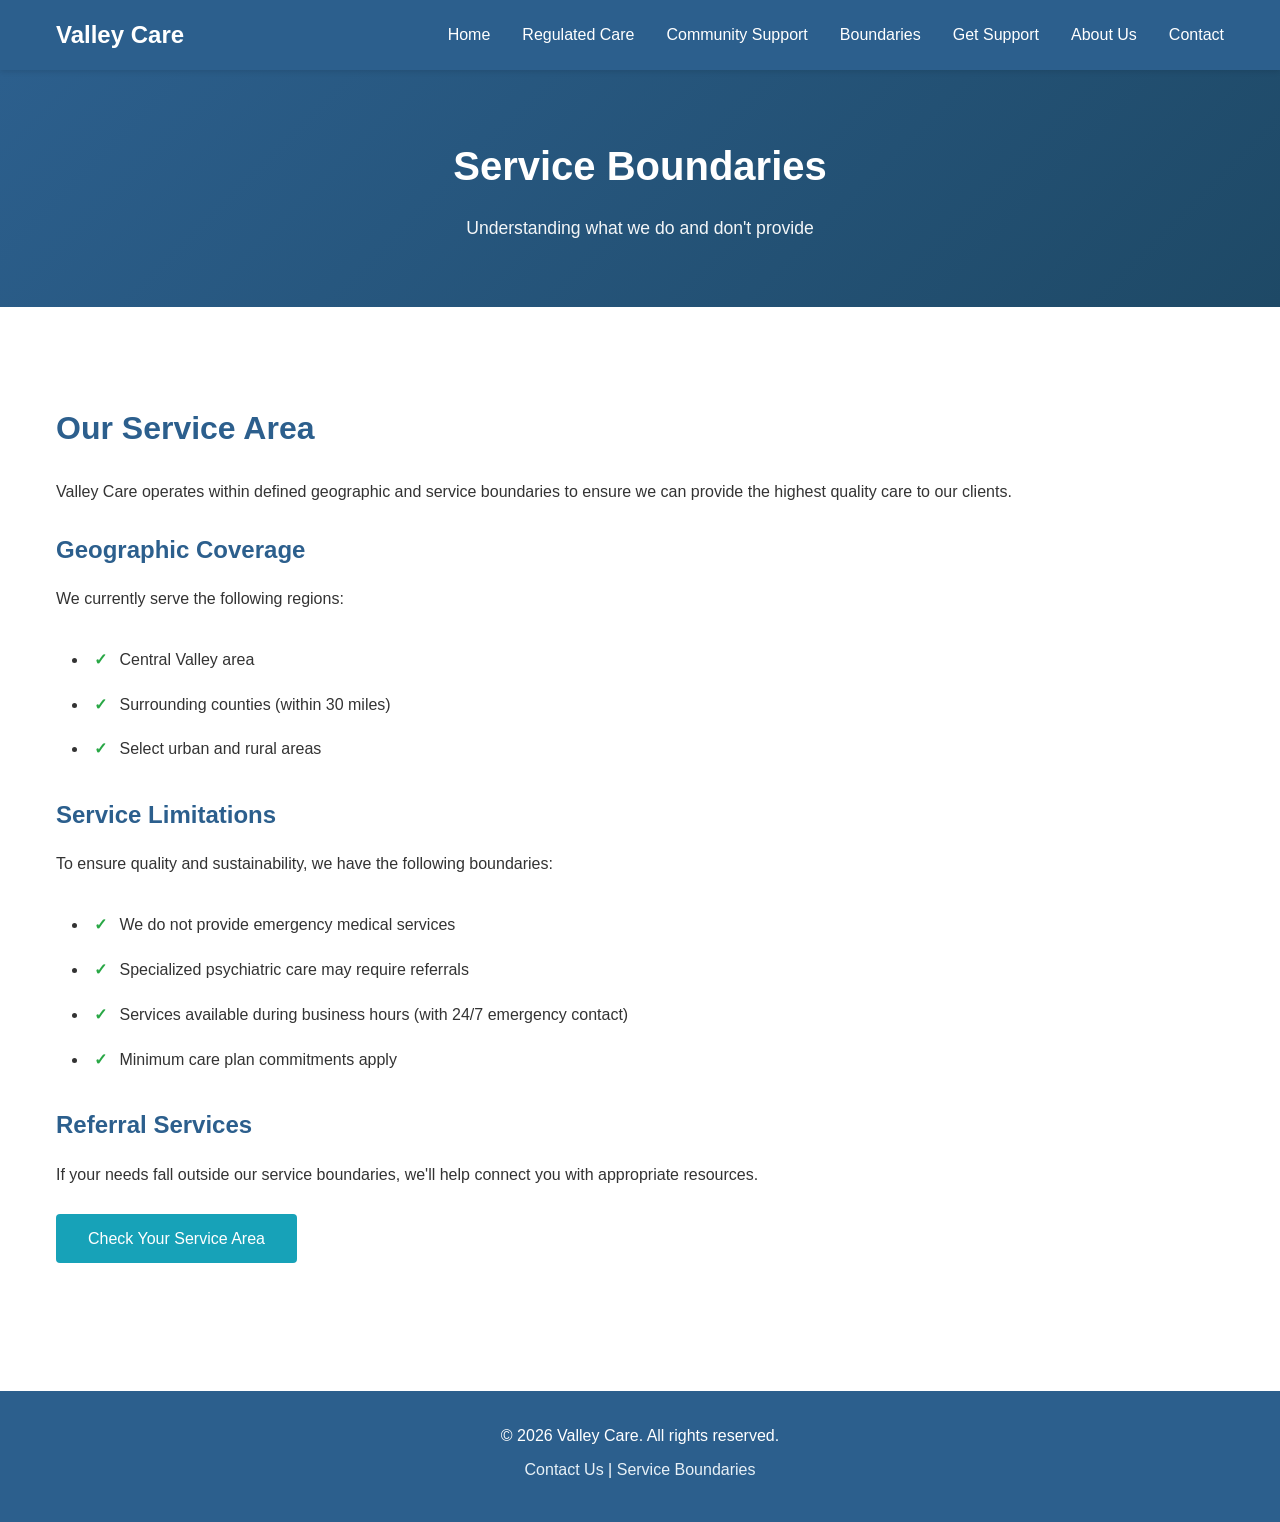
==== boundaries.html @ 95ee32d9 "Initial website setup: Create HTML pages and CSS stylesheet" ====
<!DOCTYPE html>
<html lang="en">
<head>
    <meta charset="UTF-8">
    <meta name="viewport" content="width=device-width, initial-scale=1.0">
    <title>Service Boundaries - Valley Care</title>
    <link rel="stylesheet" href="assets/css/style.css">
</head>
<body>
    <header>
        <nav class="navbar">
            <div class="container">
                <div class="logo">Valley Care</div>
                <ul class="nav-links">
                    <li><a href="index.html">Home</a></li>
                    <li><a href="regulated-care.html">Regulated Care</a></li>
                    <li><a href="community-support.html">Community Support</a></li>
                    <li><a href="boundaries.html">Boundaries</a></li>
                    <li><a href="how-to-get-support.html">Get Support</a></li>
                    <li><a href="about-us.html">About Us</a></li>
                    <li><a href="contact.html">Contact</a></li>
                </ul>
            </div>
        </nav>
    </header>

    <main>
        <section class="page-header">
            <div class="container">
                <h1>Service Boundaries</h1>
                <p>Understanding what we do and don't provide</p>
            </div>
        </section>

        <section class="content-section">
            <div class="container">
                <h2>Our Service Area</h2>
                <p>Valley Care operates within defined geographic and service boundaries to ensure we can provide the highest quality care to our clients.</p>
                
                <h3>Geographic Coverage</h3>
                <p>We currently serve the following regions:</p>
                <ul class="service-list">
                    <li>Central Valley area</li>
                    <li>Surrounding counties (within 30 miles)</li>
                    <li>Select urban and rural areas</li>
                </ul>

                <h3>Service Limitations</h3>
                <p>To ensure quality and sustainability, we have the following boundaries:</p>
                <ul class="service-list">
                    <li>We do not provide emergency medical services</li>
                    <li>Specialized psychiatric care may require referrals</li>
                    <li>Services available during business hours (with 24/7 emergency contact)</li>
                    <li>Minimum care plan commitments apply</li>
                </ul>

                <h3>Referral Services</h3>
                <p>If your needs fall outside our service boundaries, we'll help connect you with appropriate resources.</p>

                <a href="contact.html" class="btn btn-primary">Check Your Service Area</a>
            </div>
        </section>
    </main>

    <footer>
        <div class="container">
            <p>&copy; 2026 Valley Care. All rights reserved.</p>
            <p><a href="contact.html">Contact Us</a> | <a href="boundaries.html">Service Boundaries</a></p>
        </div>
    </footer>
</body>
</html>
---- assets/css/style.css ----
/* ============================================
   GLOBAL STYLES
   ============================================ */

:root {
    --primary-color: #2c5f8d;
    --secondary-color: #e8f1f7;
    --accent-color: #17a2b8;
    --text-color: #333;
    --light-gray: #f5f5f5;
    --border-color: #ddd;
    --success-color: #28a745;
    --spacing: 1rem;
}

* {
    margin: 0;
    padding: 0;
    box-sizing: border-box;
}

html {
    scroll-behavior: smooth;
}

body {
    font-family: 'Segoe UI', Tahoma, Geneva, Verdana, sans-serif;
    line-height: 1.6;
    color: var(--text-color);
    background-color: #fff;
}

.container {
    max-width: 1200px;
    margin: 0 auto;
    padding: 0 var(--spacing);
}

/* ============================================
   HEADER & NAVIGATION
   ============================================ */

header {
    background-color: var(--primary-color);
    color: white;
    position: sticky;
    top: 0;
    z-index: 1000;
    box-shadow: 0 2px 5px rgba(0, 0, 0, 0.1);
}

.navbar {
    display: flex;
    justify-content: space-between;
    align-items: center;
    padding: 1rem 0;
}

.navbar .container {
    display: flex;
    justify-content: space-between;
    align-items: center;
    width: 100%;
}

.logo {
    font-size: 1.5rem;
    font-weight: bold;
    color: white;
}

.nav-links {
    display: flex;
    list-style: none;
    gap: 2rem;
}

.nav-links a {
    color: white;
    text-decoration: none;
    transition: color 0.3s ease;
}

.nav-links a:hover {
    color: var(--secondary-color);
}

/* ============================================
   HERO SECTION
   ============================================ */

.hero {
    background: linear-gradient(135deg, var(--primary-color) 0%, #1e4966 100%);
    color: white;
    padding: 6rem var(--spacing) 4rem;
    text-align: center;
}

.hero h1 {
    font-size: 3rem;
    margin-bottom: 1rem;
}

.hero p {
    font-size: 1.25rem;
    margin-bottom: 2rem;
    opacity: 0.95;
}

/* ============================================
   PAGE HEADER
   ============================================ */

.page-header {
    background: linear-gradient(135deg, var(--primary-color) 0%, #1e4966 100%);
    color: white;
    padding: 4rem var(--spacing);
    text-align: center;
}

.page-header h1 {
    font-size: 2.5rem;
    margin-bottom: 1rem;
}

.page-header p {
    font-size: 1.1rem;
    opacity: 0.95;
}

/* ============================================
   CONTENT SECTIONS
   ============================================ */

.content-section {
    padding: 4rem var(--spacing);
}

.content-section h2 {
    font-size: 2rem;
    color: var(--primary-color);
    margin-bottom: 1.5rem;
    margin-top: 2rem;
}

.content-section h3 {
    font-size: 1.5rem;
    color: var(--primary-color);
    margin-top: 1.5rem;
    margin-bottom: 1rem;
}

.content-section p {
    font-size: 1rem;
    line-height: 1.8;
    margin-bottom: 1.5rem;
}

.service-list {
    list-style-position: inside;
    margin-left: 1rem;
}

.service-list li {
    padding: 0.5rem 0;
    line-height: 1.8;
}

.service-list li:before {
    content: "✓ ";
    color: var(--success-color);
    font-weight: bold;
    margin-right: 0.5rem;
}

/* ============================================
   FEATURES SECTION
   ============================================ */

.features {
    padding: 4rem var(--spacing);
    background-color: var(--light-gray);
}

.feature-grid {
    display: grid;
    grid-template-columns: repeat(auto-fit, minmax(300px, 1fr));
    gap: 2rem;
    margin-top: 2rem;
}

.feature-card {
    background: white;
    padding: 2rem;
    border-radius: 8px;
    box-shadow: 0 2px 10px rgba(0, 0, 0, 0.1);
    transition: transform 0.3s ease, box-shadow 0.3s ease;
}

.feature-card:hover {
    transform: translateY(-5px);
    box-shadow: 0 5px 20px rgba(0, 0, 0, 0.15);
}

.feature-card h3 {
    color: var(--primary-color);
    margin-bottom: 1rem;
}

.feature-card p {
    color: #666;
    margin-bottom: 1.5rem;
}

.feature-card a {
    color: var(--accent-color);
    text-decoration: none;
    font-weight: 500;
    transition: color 0.3s ease;
}

.feature-card a:hover {
    color: var(--primary-color);
}

/* ============================================
   BUTTONS
   ============================================ */

.btn {
    display: inline-block;
    padding: 0.75rem 2rem;
    border: none;
    border-radius: 4px;
    text-decoration: none;
    cursor: pointer;
    font-size: 1rem;
    font-weight: 500;
    transition: background-color 0.3s ease, color 0.3s ease;
}

.btn-primary {
    background-color: var(--accent-color);
    color: white;
}

.btn-primary:hover {
    background-color: #148496;
}

/* ============================================
   CONTACT SECTION
   ============================================ */

.contact-grid {
    display: grid;
    grid-template-columns: 1fr 1fr;
    gap: 3rem;
    margin-top: 2rem;
}

.contact-info {
    background-color: var(--secondary-color);
    padding: 2rem;
    border-radius: 8px;
}

.contact-item {
    margin-bottom: 2rem;
}

.contact-item h3 {
    color: var(--primary-color);
    margin-bottom: 0.5rem;
}

.contact-item p {
    margin-bottom: 0.25rem;
}

.contact-item a {
    color: var(--primary-color);
    text-decoration: none;
}

.contact-item a:hover {
    text-decoration: underline;
}

.small {
    font-size: 0.85rem;
    color: #666;
    margin-top: 0.25rem;
}

/* ============================================
   FORMS
   ============================================ */

.contact-form {
    background-color: white;
}

.form-group {
    margin-bottom: 1.5rem;
}

.form-group label {
    display: block;
    margin-bottom: 0.5rem;
    font-weight: 500;
    color: var(--primary-color);
}

.form-group input,
.form-group textarea {
    width: 100%;
    padding: 0.75rem;
    border: 1px solid var(--border-color);
    border-radius: 4px;
    font-family: inherit;
    font-size: 1rem;
    transition: border-color 0.3s ease;
}

.form-group input:focus,
.form-group textarea:focus {
    outline: none;
    border-color: var(--primary-color);
    box-shadow: 0 0 5px rgba(44, 95, 141, 0.2);
}

/* ============================================
   FOOTER
   ============================================ */

footer {
    background-color: var(--primary-color);
    color: white;
    padding: 2rem var(--spacing);
    text-align: center;
    margin-top: 4rem;
}

footer p {
    margin-bottom: 0.5rem;
}

footer a {
    color: var(--secondary-color);
    text-decoration: none;
}

footer a:hover {
    text-decoration: underline;
}

/* ============================================
   RESPONSIVE DESIGN
   ============================================ */

@media (max-width: 768px) {
    .nav-links {
        flex-direction: column;
        gap: 1rem;
        position: absolute;
        top: 60px;
        right: 0;
        background-color: var(--primary-color);
        width: 100%;
        padding: 1rem;
        display: none;
    }

    .hero h1 {
        font-size: 2rem;
    }

    .hero p {
        font-size: 1rem;
    }

    .page-header h1 {
        font-size: 1.75rem;
    }

    .feature-grid {
        grid-template-columns: 1fr;
    }

    .contact-grid {
        grid-template-columns: 1fr;
    }

    .content-section h2 {
        font-size: 1.5rem;
    }

    .content-section h3 {
        font-size: 1.2rem;
    }
}

@media (max-width: 480px) {
    .container {
        padding: 0 0.5rem;
    }

    .hero {
        padding: 3rem 1rem 2rem;
    }

    .hero h1 {
        font-size: 1.5rem;
    }

    .page-header {
        padding: 2rem 1rem;
    }

    .page-header h1 {
        font-size: 1.25rem;
    }

    .btn {
        padding: 0.6rem 1.5rem;
        font-size: 0.9rem;
    }

    .content-section {
        padding: 2rem 1rem;
    }
}
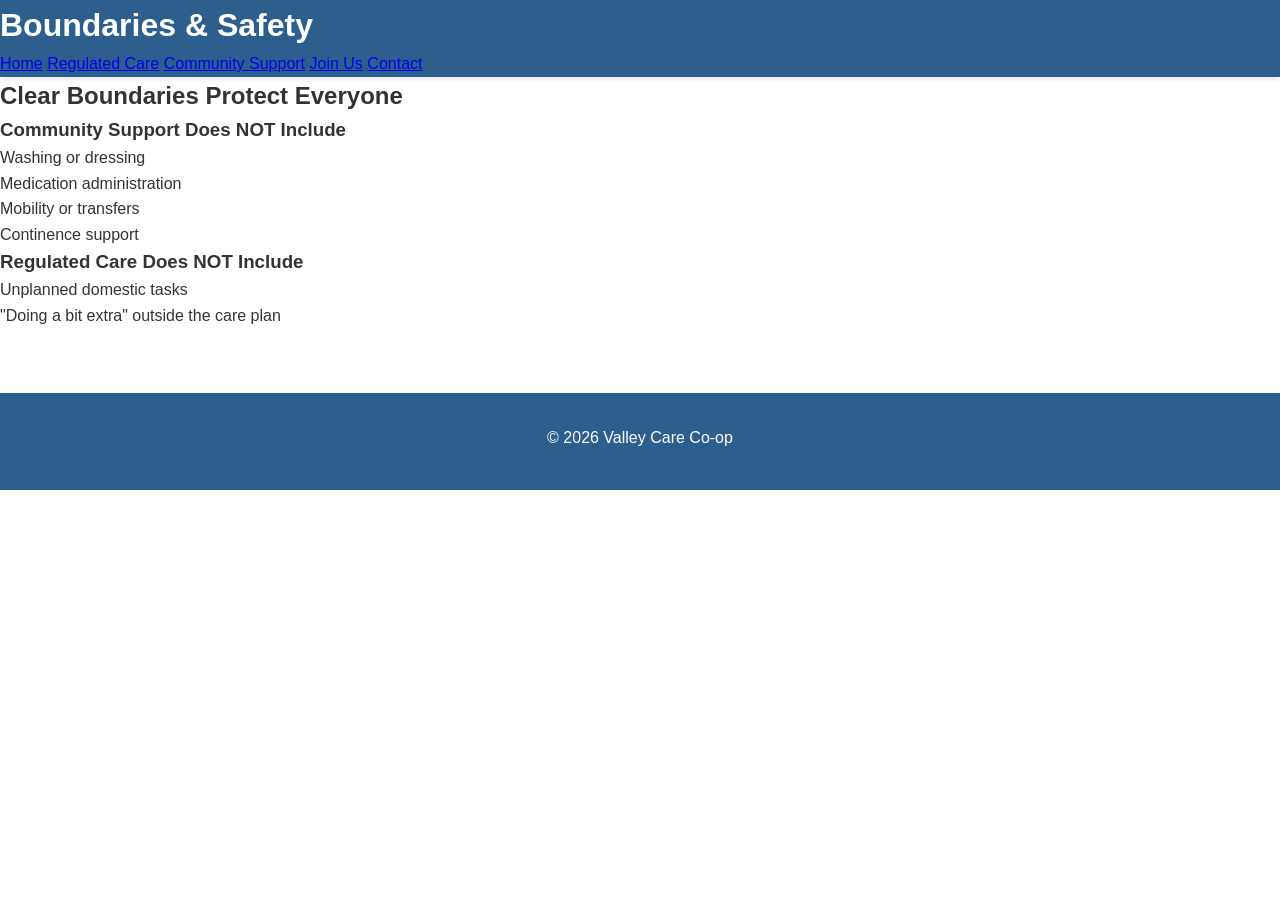
==== commit a2b00ed0: "Update boundaries.html with clear boundaries and safety content" ====
--- a/boundaries.html
+++ b/boundaries.html
@@ -2,71 +2,43 @@
 <html lang="en">
 <head>
     <meta charset="UTF-8">
-    <meta name="viewport" content="width=device-width, initial-scale=1.0">
-    <title>Service Boundaries - Valley Care</title>
+    <title>Boundaries & Safety | Valley Care Co‑op</title>
     <link rel="stylesheet" href="assets/css/style.css">
 </head>
 <body>
-    <header>
-        <nav class="navbar">
-            <div class="container">
-                <div class="logo">Valley Care</div>
-                <ul class="nav-links">
-                    <li><a href="index.html">Home</a></li>
-                    <li><a href="regulated-care.html">Regulated Care</a></li>
-                    <li><a href="community-support.html">Community Support</a></li>
-                    <li><a href="boundaries.html">Boundaries</a></li>
-                    <li><a href="how-to-get-support.html">Get Support</a></li>
-                    <li><a href="about-us.html">About Us</a></li>
-                    <li><a href="contact.html">Contact</a></li>
-                </ul>
-            </div>
-        </nav>
-    </header>
 
-    <main>
-        <section class="page-header">
-            <div class="container">
-                <h1>Service Boundaries</h1>
-                <p>Understanding what we do and don't provide</p>
-            </div>
-        </section>
+<header>
+    <h1>Boundaries & Safety</h1>
+    <nav>
+        <a href="index.html">Home</a>
+        <a href="regulated-care.html">Regulated Care</a>
+        <a href="community-support.html">Community Support</a>
+        <a href="join-our-team.html">Join Us</a>
+        <a href="contact.html">Contact</a>
+    </nav>
+</header>
 
-        <section class="content-section">
-            <div class="container">
-                <h2>Our Service Area</h2>
-                <p>Valley Care operates within defined geographic and service boundaries to ensure we can provide the highest quality care to our clients.</p>
-                
-                <h3>Geographic Coverage</h3>
-                <p>We currently serve the following regions:</p>
-                <ul class="service-list">
-                    <li>Central Valley area</li>
-                    <li>Surrounding counties (within 30 miles)</li>
-                    <li>Select urban and rural areas</li>
-                </ul>
+<section>
+    <h2>Clear Boundaries Protect Everyone</h2>
 
-                <h3>Service Limitations</h3>
-                <p>To ensure quality and sustainability, we have the following boundaries:</p>
-                <ul class="service-list">
-                    <li>We do not provide emergency medical services</li>
-                    <li>Specialized psychiatric care may require referrals</li>
-                    <li>Services available during business hours (with 24/7 emergency contact)</li>
-                    <li>Minimum care plan commitments apply</li>
-                </ul>
+    <h3>Community Support Does NOT Include</h3>
+    <ul>
+        <li>Washing or dressing</li>
+        <li>Medication administration</li>
+        <li>Mobility or transfers</li>
+        <li>Continence support</li>
+    </ul>
 
-                <h3>Referral Services</h3>
-                <p>If your needs fall outside our service boundaries, we'll help connect you with appropriate resources.</p>
+    <h3>Regulated Care Does NOT Include</h3>
+    <ul>
+        <li>Unplanned domestic tasks</li>
+        <li>"Doing a bit extra" outside the care plan</li>
+    </ul>
+</section>
 
-                <a href="contact.html" class="btn btn-primary">Check Your Service Area</a>
-            </div>
-        </section>
-    </main>
+<footer>
+    <p>© 2026 Valley Care Co‑op</p>
+</footer>
 
-    <footer>
-        <div class="container">
-            <p>&copy; 2026 Valley Care. All rights reserved.</p>
-            <p><a href="contact.html">Contact Us</a> | <a href="boundaries.html">Service Boundaries</a></p>
-        </div>
-    </footer>
 </body>
 </html>
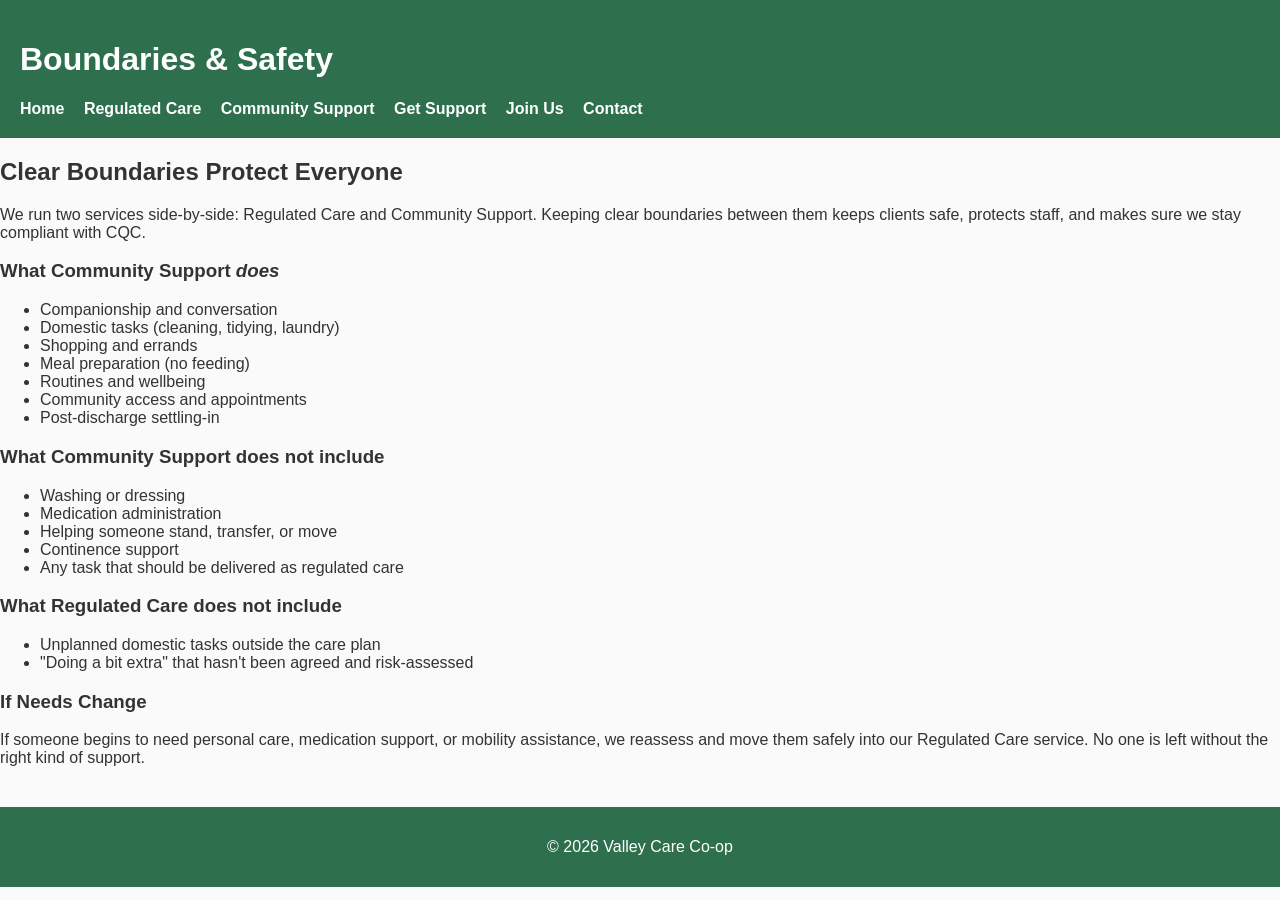
==== commit 6663e160: "Update boundaries.html with comprehensive boundaries and safety content" ====
--- a/boundaries.html
+++ b/boundaries.html
@@ -13,6 +13,7 @@
         <a href="index.html">Home</a>
         <a href="regulated-care.html">Regulated Care</a>
         <a href="community-support.html">Community Support</a>
+        <a href="how-to-get-support.html">Get Support</a>
         <a href="join-our-team.html">Join Us</a>
         <a href="contact.html">Contact</a>
     </nav>
@@ -20,20 +21,44 @@
 
 <section>
     <h2>Clear Boundaries Protect Everyone</h2>
+    <p>
+        We run two services side‑by‑side: Regulated Care and Community Support.
+        Keeping clear boundaries between them keeps clients safe, protects staff,
+        and makes sure we stay compliant with CQC.
+    </p>
 
-    <h3>Community Support Does NOT Include</h3>
+    <h3>What Community Support <em>does</em></h3>
+    <ul>
+        <li>Companionship and conversation</li>
+        <li>Domestic tasks (cleaning, tidying, laundry)</li>
+        <li>Shopping and errands</li>
+        <li>Meal preparation (no feeding)</li>
+        <li>Routines and wellbeing</li>
+        <li>Community access and appointments</li>
+        <li>Post‑discharge settling‑in</li>
+    </ul>
+
+    <h3>What Community Support <strong>does not</strong> include</h3>
     <ul>
         <li>Washing or dressing</li>
         <li>Medication administration</li>
-        <li>Mobility or transfers</li>
+        <li>Helping someone stand, transfer, or move</li>
         <li>Continence support</li>
+        <li>Any task that should be delivered as regulated care</li>
     </ul>
 
-    <h3>Regulated Care Does NOT Include</h3>
+    <h3>What Regulated Care <strong>does not</strong> include</h3>
     <ul>
-        <li>Unplanned domestic tasks</li>
-        <li>"Doing a bit extra" outside the care plan</li>
+        <li>Unplanned domestic tasks outside the care plan</li>
+        <li>"Doing a bit extra" that hasn't been agreed and risk‑assessed</li>
     </ul>
+
+    <h3>If Needs Change</h3>
+    <p>
+        If someone begins to need personal care, medication support, or mobility
+        assistance, we reassess and move them safely into our Regulated Care
+        service. No one is left without the right kind of support.
+    </p>
 </section>
 
 <footer>
--- a/assets/css/style.css
+++ b/assets/css/style.css
@@ -1,433 +1,56 @@
-/* ============================================
-   GLOBAL STYLES
-   ============================================ */
-
-:root {
-    --primary-color: #2c5f8d;
-    --secondary-color: #e8f1f7;
-    --accent-color: #17a2b8;
-    --text-color: #333;
-    --light-gray: #f5f5f5;
-    --border-color: #ddd;
-    --success-color: #28a745;
-    --spacing: 1rem;
+body {
+    font-family: Arial, sans-serif;
+    margin: 0;
+    background: #fafafa;
+    color: #333;
 }
 
-* {
-    margin: 0;
-    padding: 0;
-    box-sizing: border-box;
+header {
+    background: #2e6f4e;
+    color: white;
+    padding: 20px;
 }
 
-html {
-    scroll-behavior: smooth;
+nav a {
+    color: white;
+    margin-right: 15px;
+    text-decoration: none;
+    font-weight: bold;
 }
 
-body {
-    font-family: 'Segoe UI', Tahoma, Geneva, Verdana, sans-serif;
-    line-height: 1.6;
-    color: var(--text-color);
-    background-color: #fff;
-}
-
-.container {
-    max-width: 1200px;
-    margin: 0 auto;
-    padding: 0 var(--spacing);
-}
-
-/* ============================================
-   HEADER & NAVIGATION
-   ============================================ */
-
-header {
-    background-color: var(--primary-color);
-    color: white;
-    position: sticky;
-    top: 0;
-    z-index: 1000;
-    box-shadow: 0 2px 5px rgba(0, 0, 0, 0.1);
-}
-
-.navbar {
-    display: flex;
-    justify-content: space-between;
-    align-items: center;
-    padding: 1rem 0;
-}
-
-.navbar .container {
-    display: flex;
-    justify-content: space-between;
-    align-items: center;
-    width: 100%;
-}
-
-.logo {
-    font-size: 1.5rem;
-    font-weight: bold;
-    color: white;
-}
-
-.nav-links {
-    display: flex;
-    list-style: none;
-    gap: 2rem;
-}
-
-.nav-links a {
-    color: white;
-    text-decoration: none;
-    transition: color 0.3s ease;
-}
-
-.nav-links a:hover {
-    color: var(--secondary-color);
-}
-
-/* ============================================
-   HERO SECTION
-   ============================================ */
-
 .hero {
-    background: linear-gradient(135deg, var(--primary-color) 0%, #1e4966 100%);
-    color: white;
-    padding: 6rem var(--spacing) 4rem;
+    background: #e8f5e9;
+    padding: 40px;
     text-align: center;
 }
 
-.hero h1 {
-    font-size: 3rem;
-    margin-bottom: 1rem;
+.services {
+    display: flex;
+    justify-content: space-around;
+    padding: 40px;
 }
 
-.hero p {
-    font-size: 1.25rem;
-    margin-bottom: 2rem;
-    opacity: 0.95;
+.service-box {
+    background: white;
+    padding: 20px;
+    border-radius: 8px;
+    width: 40%;
+    box-shadow: 0 0 10px rgba(0,0,0,0.1);
 }
 
-/* ============================================
-   PAGE HEADER
-   ============================================ */
-
-.page-header {
-    background: linear-gradient(135deg, var(--primary-color) 0%, #1e4966 100%);
+.button {
+    display: inline-block;
+    background: #2e6f4e;
     color: white;
-    padding: 4rem var(--spacing);
-    text-align: center;
+    padding: 10px 20px;
+    text-decoration: none;
+    border-radius: 6px;
 }
 
-.page-header h1 {
-    font-size: 2.5rem;
-    margin-bottom: 1rem;
-}
-
-.page-header p {
-    font-size: 1.1rem;
-    opacity: 0.95;
-}
-
-/* ============================================
-   CONTENT SECTIONS
-   ============================================ */
-
-.content-section {
-    padding: 4rem var(--spacing);
-}
-
-.content-section h2 {
-    font-size: 2rem;
-    color: var(--primary-color);
-    margin-bottom: 1.5rem;
-    margin-top: 2rem;
-}
-
-.content-section h3 {
-    font-size: 1.5rem;
-    color: var(--primary-color);
-    margin-top: 1.5rem;
-    margin-bottom: 1rem;
-}
-
-.content-section p {
-    font-size: 1rem;
-    line-height: 1.8;
-    margin-bottom: 1.5rem;
-}
-
-.service-list {
-    list-style-position: inside;
-    margin-left: 1rem;
-}
-
-.service-list li {
-    padding: 0.5rem 0;
-    line-height: 1.8;
-}
-
-.service-list li:before {
-    content: "✓ ";
-    color: var(--success-color);
-    font-weight: bold;
-    margin-right: 0.5rem;
-}
-
-/* ============================================
-   FEATURES SECTION
-   ============================================ */
-
-.features {
-    padding: 4rem var(--spacing);
-    background-color: var(--light-gray);
-}
-
-.feature-grid {
-    display: grid;
-    grid-template-columns: repeat(auto-fit, minmax(300px, 1fr));
-    gap: 2rem;
-    margin-top: 2rem;
-}
-
-.feature-card {
-    background: white;
-    padding: 2rem;
-    border-radius: 8px;
-    box-shadow: 0 2px 10px rgba(0, 0, 0, 0.1);
-    transition: transform 0.3s ease, box-shadow 0.3s ease;
-}
-
-.feature-card:hover {
-    transform: translateY(-5px);
-    box-shadow: 0 5px 20px rgba(0, 0, 0, 0.15);
-}
-
-.feature-card h3 {
-    color: var(--primary-color);
-    margin-bottom: 1rem;
-}
-
-.feature-card p {
-    color: #666;
-    margin-bottom: 1.5rem;
-}
-
-.feature-card a {
-    color: var(--accent-color);
-    text-decoration: none;
-    font-weight: 500;
-    transition: color 0.3s ease;
-}
-
-.feature-card a:hover {
-    color: var(--primary-color);
-}
-
-/* ============================================
-   BUTTONS
-   ============================================ */
-
-.btn {
-    display: inline-block;
-    padding: 0.75rem 2rem;
-    border: none;
-    border-radius: 4px;
-    text-decoration: none;
-    cursor: pointer;
-    font-size: 1rem;
-    font-weight: 500;
-    transition: background-color 0.3s ease, color 0.3s ease;
-}
-
-.btn-primary {
-    background-color: var(--accent-color);
+footer {
+    background: #2e6f4e;
     color: white;
-}
-
-.btn-primary:hover {
-    background-color: #148496;
-}
-
-/* ============================================
-   CONTACT SECTION
-   ============================================ */
-
-.contact-grid {
-    display: grid;
-    grid-template-columns: 1fr 1fr;
-    gap: 3rem;
-    margin-top: 2rem;
-}
-
-.contact-info {
-    background-color: var(--secondary-color);
-    padding: 2rem;
-    border-radius: 8px;
-}
-
-.contact-item {
-    margin-bottom: 2rem;
-}
-
-.contact-item h3 {
-    color: var(--primary-color);
-    margin-bottom: 0.5rem;
-}
-
-.contact-item p {
-    margin-bottom: 0.25rem;
-}
-
-.contact-item a {
-    color: var(--primary-color);
-    text-decoration: none;
-}
-
-.contact-item a:hover {
-    text-decoration: underline;
-}
-
-.small {
-    font-size: 0.85rem;
-    color: #666;
-    margin-top: 0.25rem;
-}
-
-/* ============================================
-   FORMS
-   ============================================ */
-
-.contact-form {
-    background-color: white;
-}
-
-.form-group {
-    margin-bottom: 1.5rem;
-}
-
-.form-group label {
-    display: block;
-    margin-bottom: 0.5rem;
-    font-weight: 500;
-    color: var(--primary-color);
-}
-
-.form-group input,
-.form-group textarea {
-    width: 100%;
-    padding: 0.75rem;
-    border: 1px solid var(--border-color);
-    border-radius: 4px;
-    font-family: inherit;
-    font-size: 1rem;
-    transition: border-color 0.3s ease;
-}
-
-.form-group input:focus,
-.form-group textarea:focus {
-    outline: none;
-    border-color: var(--primary-color);
-    box-shadow: 0 0 5px rgba(44, 95, 141, 0.2);
-}
-
-/* ============================================
-   FOOTER
-   ============================================ */
-
-footer {
-    background-color: var(--primary-color);
-    color: white;
-    padding: 2rem var(--spacing);
     text-align: center;
-    margin-top: 4rem;
-}
-
-footer p {
-    margin-bottom: 0.5rem;
-}
-
-footer a {
-    color: var(--secondary-color);
-    text-decoration: none;
-}
-
-footer a:hover {
-    text-decoration: underline;
-}
-
-/* ============================================
-   RESPONSIVE DESIGN
-   ============================================ */
-
-@media (max-width: 768px) {
-    .nav-links {
-        flex-direction: column;
-        gap: 1rem;
-        position: absolute;
-        top: 60px;
-        right: 0;
-        background-color: var(--primary-color);
-        width: 100%;
-        padding: 1rem;
-        display: none;
-    }
-
-    .hero h1 {
-        font-size: 2rem;
-    }
-
-    .hero p {
-        font-size: 1rem;
-    }
-
-    .page-header h1 {
-        font-size: 1.75rem;
-    }
-
-    .feature-grid {
-        grid-template-columns: 1fr;
-    }
-
-    .contact-grid {
-        grid-template-columns: 1fr;
-    }
-
-    .content-section h2 {
-        font-size: 1.5rem;
-    }
-
-    .content-section h3 {
-        font-size: 1.2rem;
-    }
-}
-
-@media (max-width: 480px) {
-    .container {
-        padding: 0 0.5rem;
-    }
-
-    .hero {
-        padding: 3rem 1rem 2rem;
-    }
-
-    .hero h1 {
-        font-size: 1.5rem;
-    }
-
-    .page-header {
-        padding: 2rem 1rem;
-    }
-
-    .page-header h1 {
-        font-size: 1.25rem;
-    }
-
-    .btn {
-        padding: 0.6rem 1.5rem;
-        font-size: 0.9rem;
-    }
-
-    .content-section {
-        padding: 2rem 1rem;
-    }
+    padding: 15px;
+    margin-top: 40px;
 }
